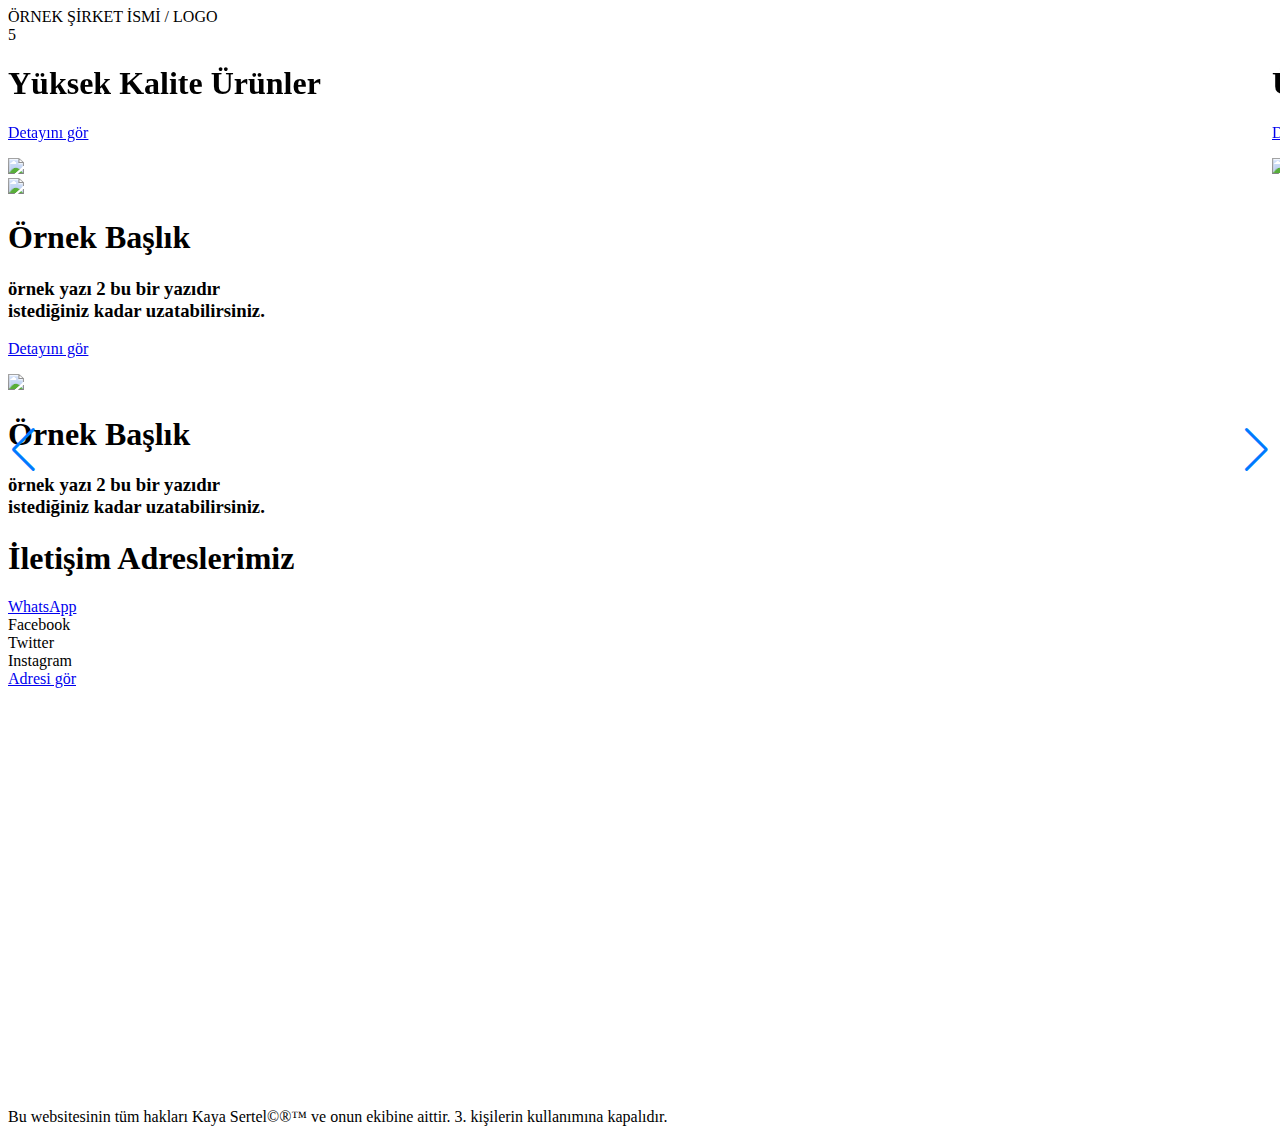
==== detail/detail.html @ 92932a7f "Create detail.html" ====
<!-- Copyright 2023 Kaya Sertel. All Rights Reserved.  -->
<!DOCTYPE html>
<html  lang="tr" dir="ltr" data-cast-api-enabled="true">
<head>
<title>Mobilya</title>
<link rel="icon" href="./files/photos/sofa_logo.png" type="image/gif" sizes="16x16">
<meta name="viewport" content="width=device-width, initial-scale=1, maximum-scale=0, minimum-scale=1">
<noscript>
<style>
.main_noscript_div {
	height:	300px;
	width: 450px;
	position: fixed;
	z-index: 20;
	top: 50%;
	left: 50%;
	margin-left: -227px;
	margin-top: -152px;
	background-color: grey;
	color: white;
	font-family: Atkinson Hyperlegible, sans-serif;
	border-radius: 10px;
	border: solid 4px white;
}
.noscript_text {
	font-size: 25px;
	text-align: center;
	margin: 30px 40px;
}
.noscript_header {
	text-align: center;
	margin: 20px;
}
.noscript_button {
	font-size: 20px;
	position: fixed;
	width: 150px;
	height: 80px;
	text-align: center;
	margin-left: 50%;
	left: -75px;
	font-family: Atkinson Hyperlegible, sans-serif;
	box-shadow: 4px 4px black;
	cursor: pointer;
	border: solid 2px black;
}
.noscript_button:hover {
	box-shadow: 2px 2px black;
	background-color: blue;
	color: white;
}
.cover_page {
	background-color: black;
	opacity: 0.9;
	width: 100%;
	height: 100%;
	position: fixed;
	top: 0px;
	left: 0px;
	z-index: 19;
}
 </style>
<div class="main_noscript_div">
<h1 class="noscript_header">JavaScript Error</h1>
<h3 class="noscript_text">It looks like JavaScript closed or not supported in your browser</h3>
<form target="_blank" action="https://support.google.com/adsense/answer/12654?hl=en"><button class="noscript_button">click for help!</button></form>
</div>
<div class="cover_page"></div>
</noscript>
<link href='https://fonts.googleapis.com/css?family=Atkinson Hyperlegible|Bebas Neue|Montserrat' rel='stylesheet'>
<!--<link rel="stylesheet" href="https://cdnjs.cloudflare.com/ajax/libs/font-awesome/4.7.0/css/font-awesome.min.css">-->
<!-- Add the Swiper library -->
<script src="https://cdn.jsdelivr.net/npm/swiper@9/swiper-bundle.min.js"></script>

<!-- Add the Swiper styles -->
<link rel="stylesheet" href="https://cdn.jsdelivr.net/npm/swiper@9/swiper-bundle.min.css"/>

<script src="https://ajax.googleapis.com/ajax/libs/jquery/3.5.1/jquery.min.js"></script>
<link rel="stylesheet" href="https://site-assets.fontawesome.com/releases/v6.2.1/css/all.css" crossorigin="anonymous">

<script src="files/myScript.js"></script>
<link rel="stylesheet" href="files/myStyle1.css">


</head>

<body>

<!--<div class="fixed_menu_top"></div>-->

<div class="fixed_menu_top noselect"  id="navbar">
	<div class="fixed_menu_top_backgorund">
	</div>
	<div class="fixed_menu_container">
		<div class="category">

			<a href="#ikinci" style="position: relative;" class="microphone_button_top_a">
				<div class="icon_top_div">
					<i class="fa-regular fa-microphone mini_logo_top" style="position: relative; top: 2px;" ></i>
				</div>
			</a>
		</div>

		<div class="top_part_logo">
			<p style="margin-block-start: 0px; margin-block-end: 0px;position: relative;">ÖRNEK ŞİRKET İSMİ / LOGO</p>
		</div>
		<div class="contect">

		<a class="notification_bell"><div class="icon_top_div"><i class="fa-regular fa-bell"></i><div class="notification_number">5</div></div></a>
			<a class="top_button_2">
				<div class="icon_top_div">
					<i class="fa-regular fa-cart-shopping top_button_2"></i>
				</div>
			</a>
			<a class="search_part_a">
				<div class="icon_top_div">
					<i class="fa-regular fa-magnifying-glass mini_logo_top"></i>
				</div>
			</a>
<!--<a class="user_photo_click" href="./login/login.html" style=" padding-bottom: 4px;"><img src="./Files/pp.jpg" class="user_photo"><i class="fa fa-sign-in sign_in"><p style="display: inline; margin: 0px; font-family: Bebas Neue;"> User</p></i>
</a>-->
		</div>
	</div>
</div>

<div class="main_div">

<div class="fixed_menu_space"></div>

<div class="swiper-container-wrapper">
	<div class="swiper-container swiper_cont">
		<div class="swiper-wrapper">
			<div class="swiper-slide">
				<div class="go_furniture_detail_outer"></div>
				<div class="go_furniture_detail noselect">
					<div class="go_furniture_detail_cont_1">
						<div class="img_slogan_cont">
							<h1 class="img_slogan_txt">Yüksek Kalite Ürünler</h1>
						</div>
						<a href="detail/detail.html" class="go_furniture_detail_a">
							<div class="go_furniture_detail_cont_2">
								<p class="go_furniture_detail_txt">Detayını gör</p>
							</div>
						</a>
					</div>
				</div>
				<img src="files/photos/furniture_photo_example_1.jpg" class="swiper_slide_img" />
				
			</div>
			<div class="swiper-slide">
				<div class="go_furniture_detail_outer"></div>
				<div class="go_furniture_detail noselect">
					<div class="go_furniture_detail_cont_1">
						<div class="img_slogan_cont">
							<h1 class="img_slogan_txt">Ürün Yazısı 2</h1>
						</div>
						<a href="https://www.google.com/" class="go_furniture_detail_a">
							<div class="go_furniture_detail_cont_2">
								<p class="go_furniture_detail_txt">Detayını gör</p>
							</div>
						</a>
					</div>
				</div>
				<img src="files/photos/furniture_photo_example_2.jpg" class="swiper_slide_img" />
			</div>
			<div class="swiper-slide">
				<div class="go_furniture_detail_outer"></div>
				<div class="go_furniture_detail noselect">
					<div class="go_furniture_detail_cont_1">
						<div class="img_slogan_cont">
							<h1 class="img_slogan_txt">Ürün Yazısı 3</h1>
						</div>
						<a href="https://www.google.com/" class="go_furniture_detail_a">
							<div class="go_furniture_detail_cont_2">
								<p class="go_furniture_detail_txt">Detayını gör</p>
							</div>
						</a>
					</div>
				</div>
				<img src="files/photos/furniture_photo_example_3.png" class="swiper_slide_img" />
			</div>
			<div class="swiper-slide">
				<div class="go_furniture_detail_outer"></div>
				<div class="go_furniture_detail noselect">
					<div class="go_furniture_detail_cont_1">
						<div class="img_slogan_cont">
							<h1 class="img_slogan_txt">ÜRÜN YAZISI 4</h1>
						</div>
						<a href="https://www.google.com/" class="go_furniture_detail_a">
							<div class="go_furniture_detail_cont_2">
								<p class="go_furniture_detail_txt">Detayını gör</p>
							</div>
						</a>
					</div>
				</div>
				<img src="files/photos/furniture_photo_example_4.jpg" class="swiper_slide_img" />
			</div>
		</div>
	</div>

	<!-- Add the navigation buttons -->
	<div class="swiper-button-prev left_right_buttons_swipper"></div>
	<div class="swiper-button-next left_right_buttons_swipper"></div>
	<div class="transition_sign">
		<div class="transition_sign_cont">

			<div class="trans_click trans_active" id="transClick_0"></div>
			<div class="trans_click" id="transClick_1"></div>
			<div class="trans_click" id="transClick_2"></div>
			<div class="trans_click" id="transClick_3"></div>


		</div>
	</div>
  
</div>

<div class="main_container_2">
	<div class="main_container_2_bg_photo_part">
		<img src="files/photos/furniture_photo_example_4.jpg" class="main_container_2_bg_photo" />
	</div>
	<div class="main_container_2_text_part">
		<h1>Örnek Başlık</h1>
		<h3>örnek yazı 2 bu bir yazıdır<br /> istediğiniz kadar uzatabilirsiniz.</h3>
		<a href="https://www.google.com/" class="go_furniture_detail_a">
			<div class="go_furniture_detail_cont_2">
				<p class="go_furniture_detail_txt">Detayını gör</p>
			</div>
		</a>
	</div>
</div>


<div class="main_container_2">
	<div class="main_container_2_bg_photo_part">
		<img src="files/photos/furniture_photo_example_4.jpg" class="main_container_2_bg_photo" />
	</div>
	<div class="main_container_2_text_part">
		<h1>Örnek Başlık</h1>
		<h3>örnek yazı 2 bu bir yazıdır<br /> istediğiniz kadar uzatabilirsiniz.</h3>
		<!--<a href="https://www.google.com/" class="go_furniture_detail_a">
			<div class="go_furniture_detail_cont_2">
				<p class="go_furniture_detail_txt">Detayını gör</p>
			</div>
		</a>-->
	</div>
</div>




<div class="contect_part">
	<div class="contect_part_cont">
		<div class="contect_part_cont_2">

			<div class="social_media">
				<div class="social_and_text_part">
					<h1 class="contect_social_header">İletişim Adreslerimiz</h1>
						<div class="wrapper social_media_part" style="margin: 0px;">
							<div class="social_grup_cont">
								<a href="https://wa.me/xxxxxxxxxxxxx" target="_blank"><div class="icon whatsapp">
									<div class="tooltip">WhatsApp</div>
										<span><i class="fa-brands fa-whatsapp"></i></span>
									</div>
								</a>
								<div class="icon facebook">
									<div class="tooltip">Facebook</div>
									<span><i class="fa-brands fa-facebook"></i></span>
								</div>
							</div>
							<div class="social_grup_cont">
  <div class="icon twitter">
    <div class="tooltip">Twitter</div>
    <span><i class="fa-brands fa-twitter"></i></span>
  </div>
  <div class="icon instagram">
    <div class="tooltip">Instagram</div>
    <span><i class="fa-brands fa-instagram"></i></span>
  </div>
 <!-- <div class="icon telegram">
    <div class="tooltip">Telegram</div>
    <span><i class="fa-brands fa-telegram"></i></span>
  </div>
  <div class="icon youtube">
    <div class="tooltip">YouTube</div>
    <span><i class="fa-brands fa-youtube"></i></span>
  </div>
  <div class="icon map UK">
    <div class="tooltip">UK</div>
    <span><i class="fa fa-map"></i></span>
  </div>-->
  </div>
  <a href="https://goo.gl/maps/4X9SkuMErJdEcfG67" target="_blank"><div class="icon map TURKEY">
    <div class="tooltip">Adresi gör</div>
    <span><i class="fa fa-map"></i></span>
  </div></a>


</div>
<div class="maps">
	<div class="maps_cont">
		<div class="mapouter"><div class="gmap_canvas"><iframe id="map1" width="600" height="400" title="Google Maps" class="gmap_iframe" frameborder="0" scrolling="no" marginheight="0" marginwidth="0" src="https://www.google.com/maps/embed?pb=!1m18!1m12!1m3!1d20265.11950600773!2d28.814277741375136!3d40.97227340451063!2m3!1f0!2f0!3f0!3m2!1i1024!2i768!4f13.1!3m3!1m2!1s0x14caa30b3442ca47%3A0xda51320c46e3abe!2zQXRhdMO8cmsgSGF2YWxpbWFuxLE!5e0!3m2!1str!2str!4v1676562000600!5m2!1str!2str"></iframe></div><style></style></div>
		<!--<div class="mapouter"><div class="gmap_canvas"><iframe id="map2" width="600" height="400" title="Google Maps" class="gmap_iframe" frameborder="0" scrolling="no" marginheight="0" marginwidth="0" src="https://maps.google.com/maps?width=600&amp;height=400&amp;hl=en&amp;q=pinaldi&amp;t=k&amp;z=16&amp;ie=UTF8&amp;iwloc=B&amp;output=embed"></iframe></div><style></style></div>-->
	</div>
</div>
<!--<iframe title="" class="YouTube_video noselect" width="480" height="270" src="https://www.youtube.com/embed/oo3SvcydIJ0?start=1000controls=1"frameborder="0" 
allowfullscreen>
</iframe>
advertisement 
consaltincy
website
-->
</div>
</div>
</div>
</div>
<div class="copywrite_part">
<p class="copywrite_text">Bu websitesinin tüm hakları Kaya Sertel©®™ ve onun ekibine aittir. 3. kişilerin kullanımına kapalıdır.</p>
</div>
</div>


</body>

</html>
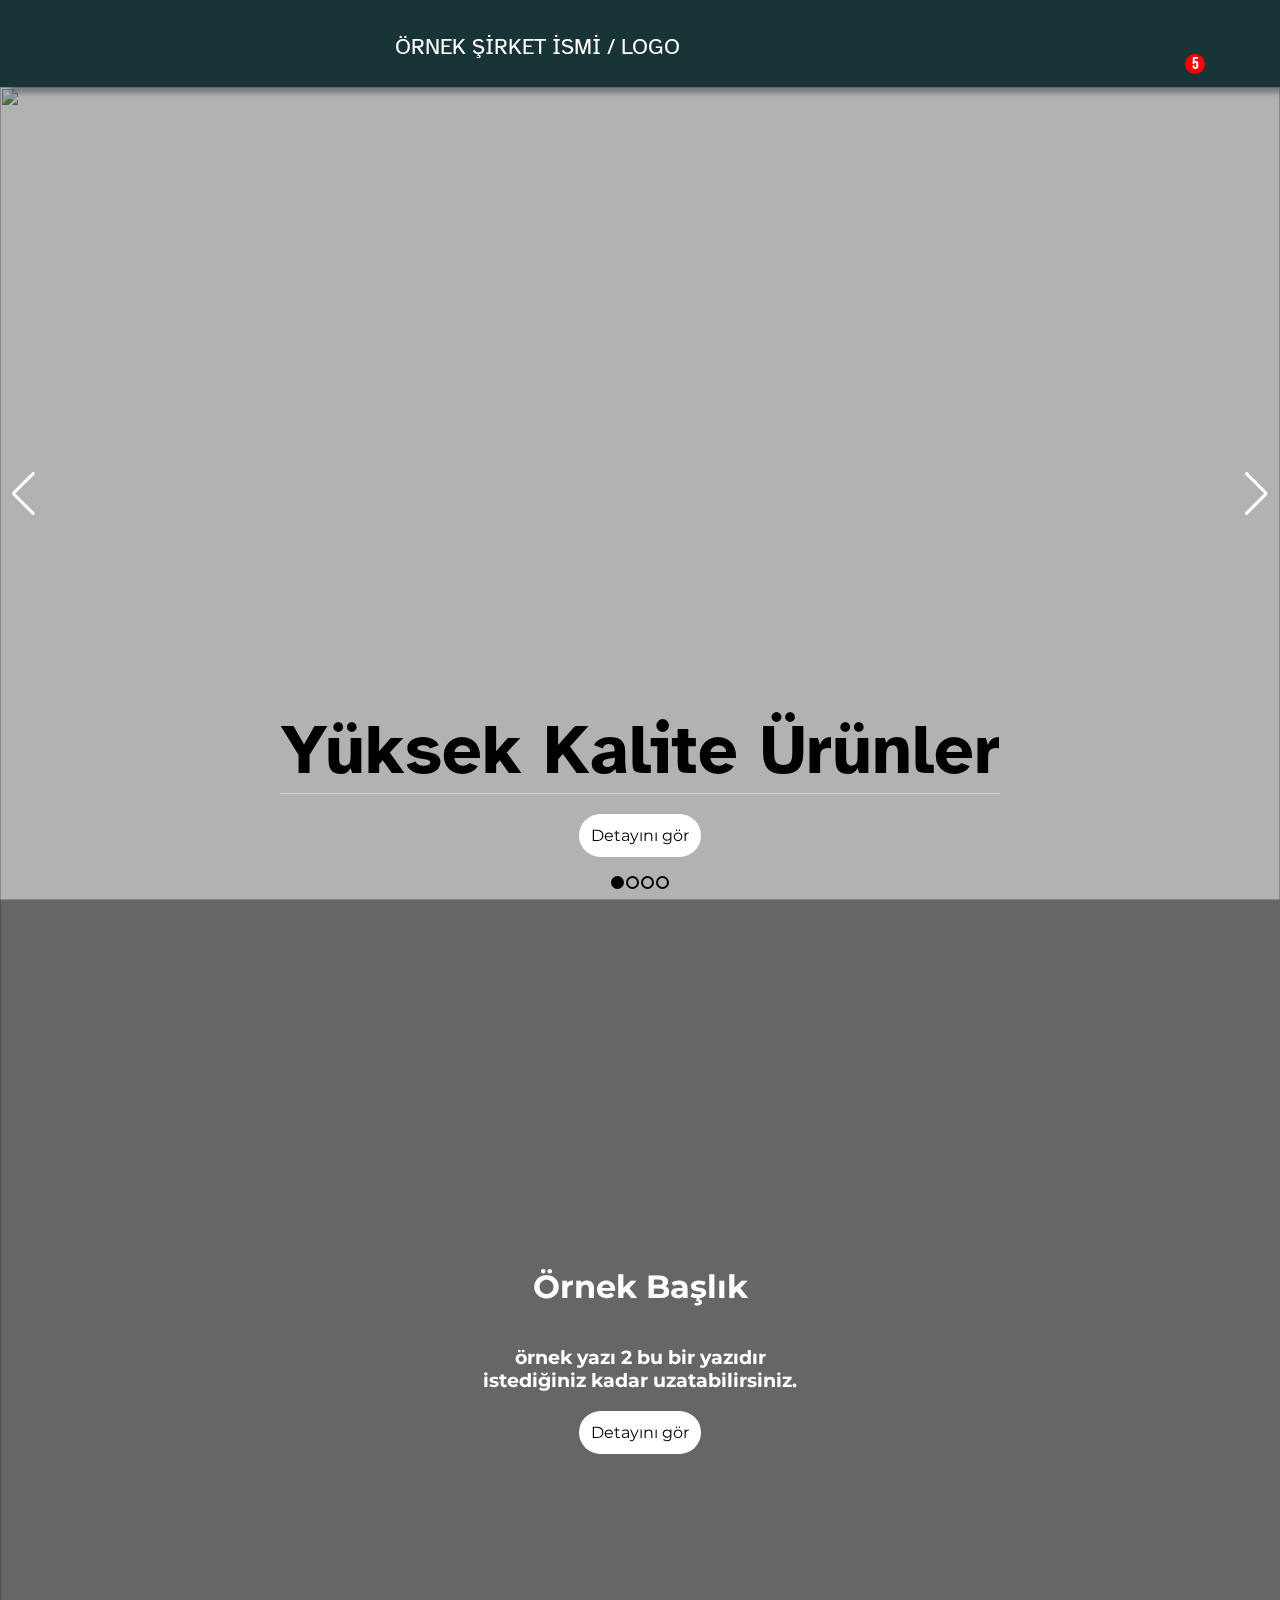
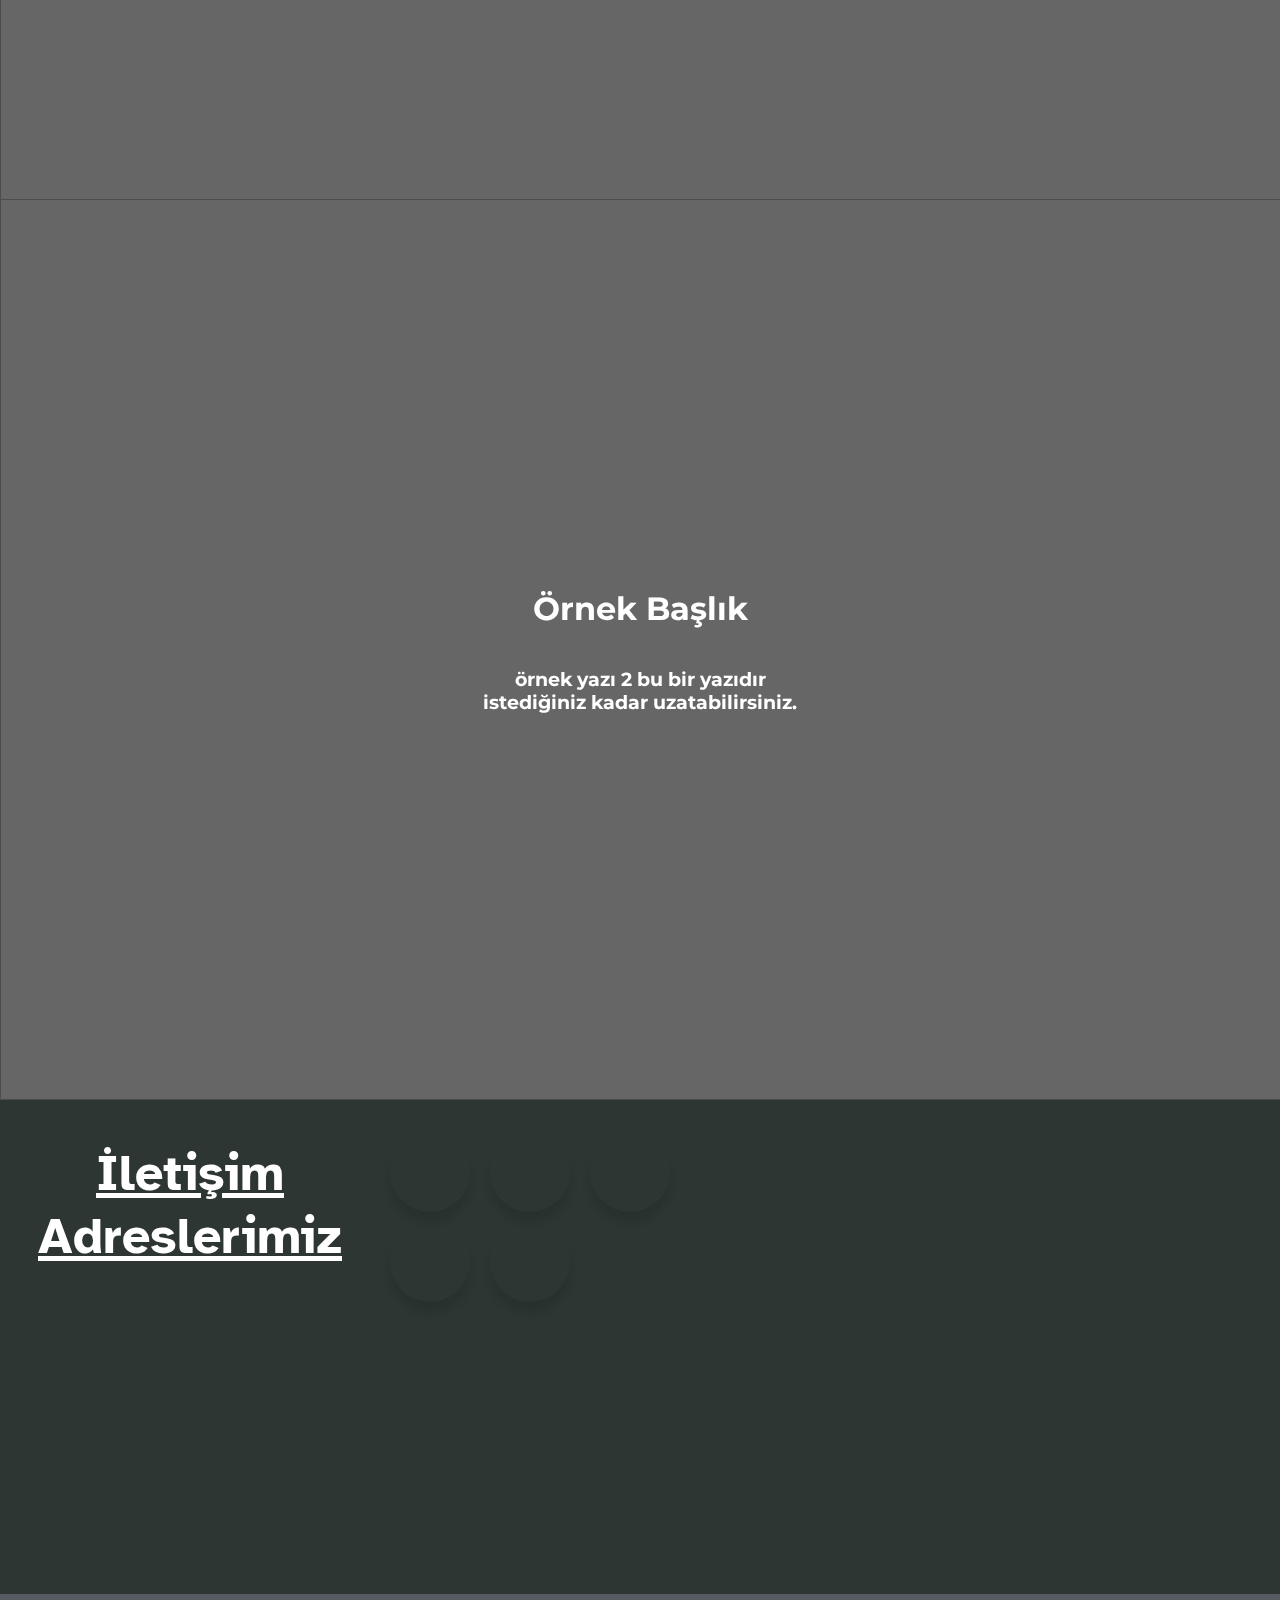
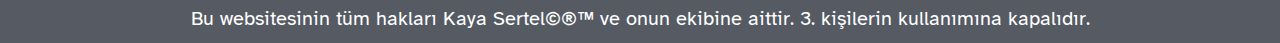
==== commit 32cabbe2: "Update detail.html" ====
--- a/detail/detail.html
+++ b/detail/detail.html
@@ -3,7 +3,7 @@
 <html  lang="tr" dir="ltr" data-cast-api-enabled="true">
 <head>
 <title>Mobilya</title>
-<link rel="icon" href="./files/photos/sofa_logo.png" type="image/gif" sizes="16x16">
+<link rel="icon" href="../files/photos/sofa_logo.png" type="image/gif" sizes="16x16">
 <meta name="viewport" content="width=device-width, initial-scale=1, maximum-scale=0, minimum-scale=1">
 <noscript>
 <style>
@@ -78,8 +78,8 @@
 <script src="https://ajax.googleapis.com/ajax/libs/jquery/3.5.1/jquery.min.js"></script>
 <link rel="stylesheet" href="https://site-assets.fontawesome.com/releases/v6.2.1/css/all.css" crossorigin="anonymous">
 
-<script src="files/myScript.js"></script>
-<link rel="stylesheet" href="files/myStyle1.css">
+<script src="detail_files/detail.js"></script>
+<link rel="stylesheet" href="detail_files/detail.css">
 
 
 </head>
--- a/detail/detail_files/detail.css
+++ b/detail/detail_files/detail.css
@@ -0,0 +1,1069 @@
+/* Copyright 2023 Kaya Sertel. All Rights Reserved. */
+
+body {
+    margin: 0px !important;
+}
+
+/* width */
+::-webkit-scrollbar {
+	display: block;
+	position: relative;
+	right: 2px;
+	border-radius: 8px;
+	border: solid  black 2px;
+	width: 14.5px;
+}
+
+/* Track */
+::-webkit-scrollbar-track {
+	border-radius: 2px;
+	background: #f1f1f1; 
+}
+ 
+/* Handle */
+::-webkit-scrollbar-thumb {
+	border: solid #f1f1f1 3.5px;
+	border-radius: 8px;
+	background: #888; 
+}
+
+/* Handle on hover */
+::-webkit-scrollbar-thumb:hover {
+	background: #555; 
+}
+
+.noselect {
+  -webkit-touch-callout: none;
+    -webkit-user-select: none;
+     -khtml-user-select: none;
+       -moz-user-select: none;
+        -ms-user-select: none;
+            user-select: none;
+}
+
+p {
+	text-align: center;
+	font-family: Atkinson Hyperlegible, sans-serif;
+}
+
+.main_div {
+	width: 100%;
+	overflow-x: hidden;
+	height: auto;
+	position: relative;
+	z-index: 0;
+}
+
+.fixed_menu_space {
+	width: 100%;
+	height: 60px;
+}
+
+.fixed_menu_top {
+	top: 0px;
+	width: 100%;
+	height: 60px;
+	display: block;
+	position: fixed;
+	
+	left: 0px;
+	z-index: 10;
+	
+	white-space: nowrap;
+	box-shadow: 10px 6px 5px 0 rgba(80, 88, 97, 0.6);
+	background-color: rgba(0, 30, 33, 0.9);
+	/*
+	background-color: rgba(250, 220, 230, 1);
+	box-shadow: 10px 6px 5px 0 rgba(80, 88, 97, 0.6);
+	*/
+}
+
+.fixed_menu_top_backgorund {
+	position: absolute;
+	height: 100%;
+	width: 100%;
+	
+	background-image: url("./photos/wood_background_photo.jpg");
+	background-position: center;
+	background-repeat: no-repeat;
+	background-size: cover;
+	opacity: 0.4;
+
+}
+
+.fixed_menu_container {
+	margin-top: 0px;
+	display: flex;
+	justify-content: space-between;
+	align-items: baseline;
+}
+
+.search_logo {
+	font-size: 20px;
+	padding: 15px;
+	padding-right: 15px;
+	padding-top: 14px;
+	
+}
+
+
+
+.navicon_button {
+	cursor: pointer;
+}
+
+.top_button {
+	position: fixed;
+	bottom: 10px;
+	right: 10px;
+	cursor: pointer;
+	display: block;
+	z-index: 10;
+}
+
+.contect a {
+	display: block;
+}
+
+.contect {
+	white-space: nowrap;
+	display: inline-flex;
+	flex-direction: row-reverse;
+}
+
+.navicon_button {
+	display: inline-block;
+	cursor: pointer;
+}
+
+
+
+.close_button_all_screen {
+	position: fixed;
+	background-color: rgba(48, 48, 48);
+	height: 100%;
+	width: 100%;
+	z-index: 7;
+	opacity: 0.4;
+	display: none;
+}
+
+.navicon_button_container {
+	padding-top: 48px;
+	    padding-left: 3px;
+		
+}
+
+.bar1, .bar2, .bar3 {
+  width: 39px;
+  height: 6px;
+  background-color: white;
+  margin: 8px 0;
+  transition: 0.4s;
+  border-radius: 2px;
+}
+/*background-image: url("https://static.moooi.com/static/images/nav-button.png");*/
+.navi_change .bar1 {
+  -webkit-transform: rotate(-45deg) translate(-12px, 10px);
+  transform: rotate(-45deg) translate(-12px, 10px);
+}
+
+.navi_change .bar2 {opacity: 0;}
+
+.navi_change .bar3 {
+  -webkit-transform: rotate(45deg) translate(-9px, -6px);
+  transform: rotate(45deg) translate(-9px, -6px);
+}
+
+.navi_change_2 .bar1 {
+  -webkit-transform: rotate(-45deg) translate(-9px, 8px);
+  transform: rotate(-45deg) translate(-9px, 8px);
+}
+
+.navi_change_2 .bar2 {opacity: 0;}
+
+.navi_change_2 .bar3 {
+  -webkit-transform: rotate(45deg) translate(-7px, -5px);
+  transform: rotate(45deg) translate(-7px, -5px);
+}
+
+.top_part_logo {
+	color: white !important;
+}
+
+
+.fixed_menu_top a {
+	border-radius: 8px;
+	display: block;
+	color: white;
+	text-align: center;
+	margin: 12px 20px;
+	text-decoration: none;
+	font-size: 25px;
+	font-family: Bebas Neue, sans-serif;
+	cursor: pointer;
+}
+
+.search_part_a {
+	padding-top: 0px !important;
+	padding-bottom: 0px !important;
+	display: block;
+}
+
+
+
+@media only screen and (max-width: 350px) {
+	.fixed_menu_top a {
+		font-size: 13px;
+		margin: 6px 1px;
+	}
+	.fixed_menu_top {
+		height: 50px;
+	}
+	
+	.fixed_menu_space {
+		height: 50px;
+	}
+	
+	.icon_top_div {
+		width: 17px;
+		padding: 5px;
+	}
+	.fixed_menu_container {
+		margin-left: 2px;
+		margin-right: 2px;
+	}
+	
+	.top_part_logo {
+		height: 30px;
+		font-size: 15px;
+	}
+	
+	.notification_number {
+		left: 16px;
+		top: 11px;
+		font-size: 11px;
+		height: 12px;
+    width: 12px;
+	}
+	
+	.small_slogan_text {
+		font-size: 20px;
+	}
+	
+	.big_slogan_text {
+		font-size: 60px;
+	}
+			.small_slogan_text {
+		font-size: 40px;
+		margin-top: 5px;
+		margin-bottom: 5px;
+		-webkit-text-stroke: 1.5px black;
+		text-shadow: 13px 13px 13px black,
+        1px 1px 1px black,
+	}
+	
+	.big_slogan_text {
+		font-size: 70px;
+		-webkit-text-stroke: 2px black;
+		text-shadow: 1px 1px 1px black,
+        1px 2px 1px black,
+        1px 3px 1px black,
+        1px 4px 1px black,
+        1px 5px 1px black,
+        1px 6px 1px black,
+    1px 5px 6px rgba(16,16,16,0.4),
+    1px 10px 10px rgba(16,16,16,0.2),
+    1px 15px 35px rgba(16,16,16,0.2),
+    1px 20px 60px rgba(16,16,16,0.4);
+	}
+}
+
+@media only screen and (max-width: 600px) and (min-width: 351px){
+	.fixed_menu_top a {
+		font-size: 15px;
+		margin: 6px 8px;
+	}
+	.fixed_menu_top {
+		height: 45px;
+	}
+	
+	.fixed_menu_space {
+		height: 45px;
+	}
+	
+	.icon_top_div {
+		width: 19px;
+		padding: 5px;
+	}
+	.fixed_menu_container {
+		margin-left: 5px;
+		margin-right: 5px;
+	}
+	
+	.top_part_logo {
+		height: 30px;
+		font-size: 15px;
+	}
+	
+	.notification_number {
+		left: 19px;
+		top: 13px;
+		font-size: 14px;
+		height: 16px;
+		width: 16px;
+	}
+	
+	.small_slogan_text {
+		font-size: 30px;
+	}
+	
+	.big_slogan_text {
+		font-size: 100px;
+	}
+	
+		.small_slogan_text {
+		font-size: 40px;
+		margin-top: 5px;
+		margin-bottom: 5px;
+		-webkit-text-stroke: 1.5px black;
+		text-shadow: 13px 13px 13px black,
+        1px 1px 1px black,
+	}
+	
+	.big_slogan_text {
+		font-size: 90px;
+		-webkit-text-stroke: 3px black;
+		text-shadow: 1px 1px 1px black,
+        1px 2px 1px black,
+        1px 3px 1px black,
+        1px 4px 1px black,
+        1px 5px 1px black,
+        1px 6px 1px black,
+        1px 7px 1px black,
+        1px 8px 1px black,
+    1px 10px 6px rgba(16,16,16,0.4),
+    1px 15px 10px rgba(16,16,16,0.2),
+    1px 20px 35px rgba(16,16,16,0.2),
+    1px 25px 60px rgba(16,16,16,0.4);
+	}
+}
+
+@media only screen and (min-width: 601px) and (max-width: 1000px) {/*1000px TEN SONRA ÇALIŞIR VE 601PX DE DURUR*/
+	.fixed_menu_top a {
+		font-size: 17px;
+		margin: 6px 8px;
+	}
+	
+	.fixed_menu_top {
+		height: 55px;
+	}
+	
+	.fixed_menu_space {
+		height: 55px;
+	}
+	
+	.icon_top_div {
+		width: 22px;
+		padding: 10px;
+	}
+	
+	.fixed_menu_container {
+		margin-left: 15px;
+		margin-right: 15px;
+	}
+	
+	.top_part_logo {
+		height: 40px;
+		font-size: 20px;
+	}
+	
+	.notification_number {
+		left: 27px;
+		top: 20px;
+		font-size: 14px;
+		height: 16px;
+		width: 16px;
+	}
+	
+	.mini_logo_top {
+		
+	}
+	
+		
+	.small_slogan_text {
+		font-size: 40px;
+		margin-top: 5px;
+		margin-bottom: 5px;
+		-webkit-text-stroke: 1.5px black;
+		text-shadow: 13px 13px 13px black,
+        1px 1px 1px black,
+	}
+	
+	.big_slogan_text {
+		font-size: 120px;
+		-webkit-text-stroke: 3px black;
+		text-shadow: 1px 1px 1px black,
+        1px 2px 1px black,
+        1px 3px 1px black,
+        1px 4px 1px black,
+        1px 5px 1px black,
+        1px 6px 1px black,
+        1px 7px 1px black,
+        1px 8px 1px black,
+        1px 9px 1px black,
+    1px 15px 6px rgba(16,16,16,0.4),
+    1px 20px 10px rgba(16,16,16,0.2),
+    1px 23px 35px rgba(16,16,16,0.2),
+    1px 28px 60px rgba(16,16,16,0.4);
+	}
+}
+/*$(".fixed_menu_container").css("margin-right", 25);*/
+
+@media only screen and (max-width: 1000px) { /*1000px TEN SONRA ÇALIŞIR VE 0PX E KADAR DEVAM EDER*/
+	.search_part_a {
+		display: none !important;
+	}
+	
+	
+}
+
+@media only screen and (min-width: 1001px) { 
+	.fixed_menu_container {
+		margin-left: 50px;
+		margin-right: 50px;
+	}
+
+
+	.notification_number {
+		left: 38px;
+		top: 30px;
+		font-size: 17px;
+		height: 20px;
+		width: 20px;
+	}
+	
+	.notification_bell {
+		padding-bottom: 0px !important;
+	}
+	
+	.fixed_menu_top {
+		height: 87px;
+	}
+	
+	.fixed_menu_space {
+		height: 87px;
+	}
+	
+	.top_part_logo {
+		height: 50px;
+		font-size: 22px;
+		display: flex;
+		justify-content: center;
+		align-items: center;
+	}
+	
+	.icon_top_div {
+		top: 0px;
+		width: 33px;
+		padding: 15px;
+		margin: 0px;
+	}
+	
+	.mini_logo_top {
+		position: relative;
+		top: 2px;
+	}
+	
+	.small_slogan_text {
+		font-size: 40px;
+		margin-top: 5px;
+		margin-bottom: 5px;
+		-webkit-text-stroke: 1.5px black;
+		text-shadow: 13px 13px 13px black,
+        1px 1px 1px black,
+	}
+	
+	.big_slogan_text {
+		font-size: 150px;
+		-webkit-text-stroke: 3px black;
+		text-shadow: 1px 1px 1px black,
+        1px 2px 1px black,
+        1px 3px 1px black,
+        1px 4px 1px black,
+        1px 5px 1px black,
+        1px 6px 1px black,
+        1px 7px 1px black,
+        1px 8px 1px black,
+        1px 9px 1px black,
+        1px 10px 1px black,
+    1px 18px 6px rgba(16,16,16,0.4),
+    1px 22px 10px rgba(16,16,16,0.2),
+    1px 25px 35px rgba(16,16,16,0.2),
+    1px 30px 60px rgba(16,16,16,0.4);
+	}
+}
+
+
+
+.notification_number {
+	position: absolute;
+	border-radius: 50%;
+	background-color: red;
+	color: white;
+}
+
+.icon_top_div {
+	position: relative;
+}
+
+
+
+
+.submit_button {
+	padding: 15px;
+	margin-top: 0px;
+	margin-right: 20px;
+	border-radius: 100px;
+}
+
+.microphone_button_top_a {
+	border-radius: 50px;
+}
+
+.microphone_button_top {
+	padding: 20px;
+}
+
+.fixed_menu_top a:hover {
+	animation: button_background_hover_ani 0.13s ease-in-out;
+	background: rgba(255, 255, 255, 0.2);
+}
+.transition_sign_cont {
+	width: fit-content;
+}
+
+
+.category {
+	float: left;
+    display: block;
+	position: relative;
+}
+
+@keyframes button_background_hover_ani {
+  from {background: none;}
+  to {background: rgba(255, 255, 255, 0.3) !important;}
+}
+
+.img_slogan {
+	position: absolute;
+    bottom: 70px;
+	z-index: 11;
+	width: 100%;
+	text-align: center;
+}
+
+.img_slogan_cont {
+	display: flex;
+	justify-content: center;
+	margin: 20px;
+}
+
+.img_slogan_txt {
+	margin: 0px;
+	font-size: 70px;
+	font-family: Atkinson Hyperlegible, sans-serif;
+}
+
+.go_furniture_detail_outer {
+	position: absolute;
+	width: 100%;
+	height: 100%;
+	background-color: rgba(0, 0, 0, 0.3);
+}
+
+.go_furniture_detail {
+	bottom: 43px;
+	display: block;
+	position: absolute;
+	width: 100%;
+	z-index: 12;
+}
+
+.go_furniture_detail_cont_1 {
+	display: flex;
+	align-content: center;
+    justify-content: center;
+    align-items: center;
+	flex-direction: column;
+	width: 100%;
+}
+
+
+
+.go_furniture_detail_a {
+	color: black;
+    cursor: pointer;
+    text-decoration: none;
+	background-color: white;
+	border-radius: 100px;
+
+}
+
+.go_furniture_detail_a:hover {
+	text-decoration: underline;
+	background-color: #efefef;
+	animation: go_furniture_detail_a_backgorund_ani 0.3s;
+   -webkit-text-decoration-color: rgba(0, 0, 0, 0.4); /* Safari */   
+   text-decoration-color: rgba(0, 0, 0, 0.4);
+}
+
+
+@keyframes go_furniture_detail_a_backgorund_ani {
+	from {
+		background-color: white;
+		-webkit-text-decoration-color: rgba(255, 0, 0, 0); /* Safari */   
+		text-decoration-color: rgba(0, 0, 0, 0);
+	
+	}
+	to	{
+		background-color: #efefef;
+		-webkit-text-decoration-color: rgba(0, 0, 0, 0.4); /* Safari */   
+		text-decoration-color: rgba(0, 0, 0, 0.4);
+	
+	}
+}
+
+.transition_sign {
+	display: flex;
+	justify-content: center;
+	position: absolute;
+	width: 100%;
+	z-index: 13;
+	bottom: 10px;
+}
+
+.transition_sign_cont {
+	display: flex;
+}
+
+.trans_click {
+	border-radius: 20px;
+	height: 9px;
+	width: 9px;
+	border: 2px solid black;
+	cursor: pointer;
+	margin: 1px;
+	background: none;
+}
+
+.trans_click:hover {
+	/*border: 2px solid grey;*/
+	/*background: black;*/
+	animation: trans_click_ani 0.3s;
+}
+
+@keyframes trans_click_ani {
+	from {
+		/*border: 2px solid black;*/
+		/*background: none;*/
+	}
+	to	{
+		/*border: 2px solid black;*/
+		/*background: grey;*/
+	}
+}
+
+.trans_active {
+	border: 2px solid black !important;
+	background: black !important;
+	cursor: default;
+}
+
+.go_furniture_detail_cont_2 {
+	padding: 12px;
+}
+
+.go_furniture_detail_txt {
+	margin: 0px;
+	font-family: Montserrat, sans-serif;
+}
+
+.main_container_2 {
+	position: relative;
+	height: 100vh;
+	width: 100%;
+}
+
+.main_container_2_bg_photo_part {
+	overflow: hidden;
+	z-index: 4;
+	position: absolute;
+	width: 100%;
+	height: 100%;
+}
+
+.main_container_2_bg_photo {
+	top: 0px;
+	width: 120%;
+    height: 120%;
+    object-fit: cover;
+	position: relative;
+}
+
+.main_container_2_text_part {
+	font-family: Montserrat, sans-serif;
+	text-align: center;
+	position: relative;
+	color: white;
+	display: flex;
+	justify-content: center;
+    align-items: center;
+	flex-direction: column;
+	z-index: 5;
+	background-color: rgba(0, 0, 0, 0.6);
+	width: 100%;
+	height: 100%;
+}
+
+
+
+.wrapper {
+	
+	display: inline-flex;
+	margin-top: 0px;
+	margin-right: 70px;
+}
+
+.wrapper .icon {
+	font-family: Atkinson Hyperlegible, sans-serif;
+	position: relative;
+	/*background-color: #ffffff;*/
+	color: white;
+	border-radius: 50px;
+	padding: 15px;
+	margin: 10px;
+	width: 50px;
+	height: 50px;
+	font-size: 50px;
+	display: flex;
+	justify-content: center;
+	align-items: center;
+	flex-direction: column;
+	box-shadow: 0 10px 10px rgba(0, 0, 0, 0.1);
+	cursor: pointer;
+	transition: all 0.2s cubic-bezier(0.68, -0.55, 0.265, 1.55);
+}
+
+.wrapper .tooltip {
+  position: absolute;
+  top: 0;
+  font-size: 14px;
+  background-color: #ffffff;
+  color: #ffffff;
+  padding: 5px 8px;
+  border-radius: 5px;
+  box-shadow: 0 10px 10px rgba(0, 0, 0, 0.1);
+  opacity: 0;
+  pointer-events: none;
+  transition: all 0.3s cubic-bezier(0.68, -0.55, 0.265, 1.55);
+}
+
+
+
+.wrapper .tooltip::before {
+  position: absolute;
+  content: "";
+  height: 8px;
+  width: 8px;
+  background-color: #ffffff;
+  bottom: -3px;
+  left: 50%;
+  transform: translate(-50%) rotate(45deg);
+  transition: all 0.3s cubic-bezier(0.68, -0.55, 0.265, 1.55);
+}
+
+.wrapper .icon:hover .tooltip {
+  top: -45px;
+  opacity: 1;
+  visibility: visible;
+  pointer-events: auto;
+}
+
+.wrapper .icon:hover span,
+.wrapper .icon:hover .tooltip {
+  text-shadow: 0px -1px 0px rgba(0, 0, 0, 0.1);
+}
+
+.wrapper .facebook:hover,
+.wrapper .facebook:hover .tooltip,
+.wrapper .facebook:hover .tooltip::before {
+  background-color: #3b5999;
+  color: #ffffff;
+}
+
+.wrapper .twitter:hover,
+.wrapper .twitter:hover .tooltip,
+.wrapper .twitter:hover .tooltip::before {
+  background-color: #46c1f6;
+  color: #ffffff;
+}
+
+.wrapper .instagram:hover,
+.wrapper .instagram:hover .tooltip,
+.wrapper .instagram:hover .tooltip::before {
+  /*background-color: #e1306c;*/
+    background: #f09433; 
+background: -moz-linear-gradient(45deg, #f09433 0%, #e6683c 25%, #dc2743 50%, #cc2366 75%, #bc1888 100%); 
+background: -webkit-linear-gradient(45deg, #f09433 0%,#e6683c 25%,#dc2743 50%,#cc2366 75%,#bc1888 100%); 
+background: linear-gradient(45deg, #f09433 0%,#e6683c 25%,#dc2743 50%,#cc2366 75%,#bc1888 100%); 
+filter: progid:DXImageTransform.Microsoft.gradient( startColorstr='#f09433', endColorstr='#bc1888',GradientType=1 );
+background-position: 20%;
+  color: #ffffff;
+}
+
+.wrapper .telegram:hover,
+.wrapper .telegram:hover .tooltip,
+.wrapper .telegram:hover .tooltip::before {
+  /*background: linear-gradient(139deg, rgba(43,133,193,1) 0%, rgba(49,169,219,1) 100%);*/
+  background-color: #35ade1;
+  color: #ffffff;
+}
+
+.wrapper .youtube:hover,
+.wrapper .youtube:hover .tooltip,
+.wrapper .youtube:hover .tooltip::before {
+  background-color: red;
+  color: #ffffff;
+}
+
+.wrapper .whatsapp:hover,
+.wrapper .whatsapp:hover .tooltip,
+.wrapper .whatsapp:hover .tooltip::before {
+  background-color: #008000;
+  color: #ffffff;
+}
+
+.wrapper .map:hover,
+.wrapper .map:hover .tooltip,
+.wrapper .map:hover .tooltip::before {
+  background-color: #498ee3;
+  color: #ffffff;
+}
+
+.wrapper .menu_button_clickk:hover,
+.wrapper .menu_button_clickk:hover .tooltip,
+.wrapper .menu_button_clickk:hover .tooltip::before {
+  background-color: black;
+  color: #ffffff;
+}
+
+.swiper-container-wrapper {
+	z-index: 6;
+	position: relative;
+	width: 100%;
+}
+.swiper-container {
+	height: 100%;
+}
+
+:root {
+    --swiper-theme-color: white !important;
+}
+.swiper-container:hover .swiper-button-prev,
+.swiper-container:hover .swiper-button-next {
+	opacity: 1;
+	visibility: visible;
+}
+.swiper-container .swiper-button-disabled {
+	opacity: 1;
+	visibility: visible;
+}
+.swiper-container .swiper-button-prev {
+	left: 10px;
+}
+.swiper-container .swiper-button-next {
+	right: 10px;
+}
+.swiper-button-prev:hover,
+.swiper-button-next:hover {
+	transform: translateY(-5px);
+	animation: hover_on_buttons_ani 0.3s;
+}
+@keyframes hover_on_buttons_ani {
+	from {transform: translateY(0px);}
+	to	{transform: translateY(-5px);}
+}
+
+.contect_part {
+	width: 100%;
+	background-color: #2d3633;
+	color: white;
+	position: relative;
+	z-index: 6;
+}
+
+.contect_part_cont {
+	position: relative;
+}
+
+.contect_part_cont_2 {
+	display: relative;
+}
+
+.swiper_slide_img {
+	width: 100%;
+	height: 100%;
+	object-fit: cover;
+}
+
+.social_media_part {
+	z-index: 5;
+	position: relative;
+}
+
+.mapouter {
+	z-index: 4;
+	/*position: absolute;
+	margin-top: -72px;
+	margin-left: 10px;*/
+}
+
+.maps {
+	display: block;
+}
+
+.maps_cont {
+	display: flex;
+	justify-content: space-around;
+}
+
+.social_and_text_part {
+	padding: 22px 0px;
+	display: flex; 
+    justify-content: space-around;
+}
+
+.contect_social_header { 
+	font-family: Atkinson Hyperlegible, sans-serif;
+	text-decoration: underline;
+	position: relative;
+	text-align: center;
+}
+
+@mixin stroke($color: #000, $size: 1px) {
+  text-shadow:
+    -#{$size} -#{$size} 0 $color,
+     0        -#{$size} 0 $color,
+     #{$size} -#{$size} 0 $color,
+     #{$size}  0        0 $color,
+     #{$size}  #{$size} 0 $color,
+     0         #{$size} 0 $color,
+    -#{$size}  #{$size} 0 $color,
+    -#{$size}  0        0 $color;
+}
+
+.fix_stroke {
+   paint-order: stroke fill;
+}
+
+.img_slogan_txt {
+	text-align: center;
+	   text-decoration: none;
+	   paint-order: stroke fill;
+   border-bottom: 1px solid rgba(255, 255, 255, 0.4);
+   display: inline-block;
+}
+
+
+
+@media only screen and (max-width: 701px) {
+	.contect_social_header {
+		font-size: 50px;
+		right: 0px;
+		position: relative;
+		margin-bottom: 5px;
+		padding-top: 20px;
+		margin-top: 0px;
+	}	
+	
+	.social_and_text_part {
+		justify-content: space-around;
+		flex-direction: column;
+		align-items: center;
+	}
+	.maps {
+		height: 430px;
+	}
+	
+	.maps_cont {
+		justify-content: space-around;
+		flex-direction: column;
+		align-items: center;
+		height: 430px;
+	}
+}
+
+
+
+@media only screen and (min-width: 701px) and (max-width: 1301px) { 
+	.contect_social_header {
+		font-size: 50px;
+		right: 0px;
+		position: relative;
+		margin-bottom: 5px;
+		padding-top: 20px;
+		margin-top: 0px;
+	}
+	
+	.maps {
+		height: 450px;
+	}
+	
+	.maps_cont {
+		justify-content: space-around;
+		flex-direction: column;
+		align-items: center;
+		height: 450px;
+	}
+}
+
+@media only screen and (min-width: 1301px) {
+	.contect_social_header {
+		font-size: 50px;
+		right: 0px;
+		margin-bottom: 5px;
+		padding-top: 20px;
+		margin-top: 0px;
+	}
+	
+	.social_media_part {
+		margin-right: 0px !important;
+	}
+	
+	.maps {
+		height: 450px;
+		padding: 20px 0px;
+	}
+	
+	.maps_cont {
+		height: 450px;
+	}
+}
+
+
+.copywrite_part {
+	display: block;
+	position: relative;
+	width: 100%;
+	background-color: #555a63;
+}
+
+.copywrite_text {
+	color: white;
+	font-size: 20px;
+	margin: 0px;
+	text-align: center;
+	padding-top: 12px;
+	padding-bottom: 12px;
+}
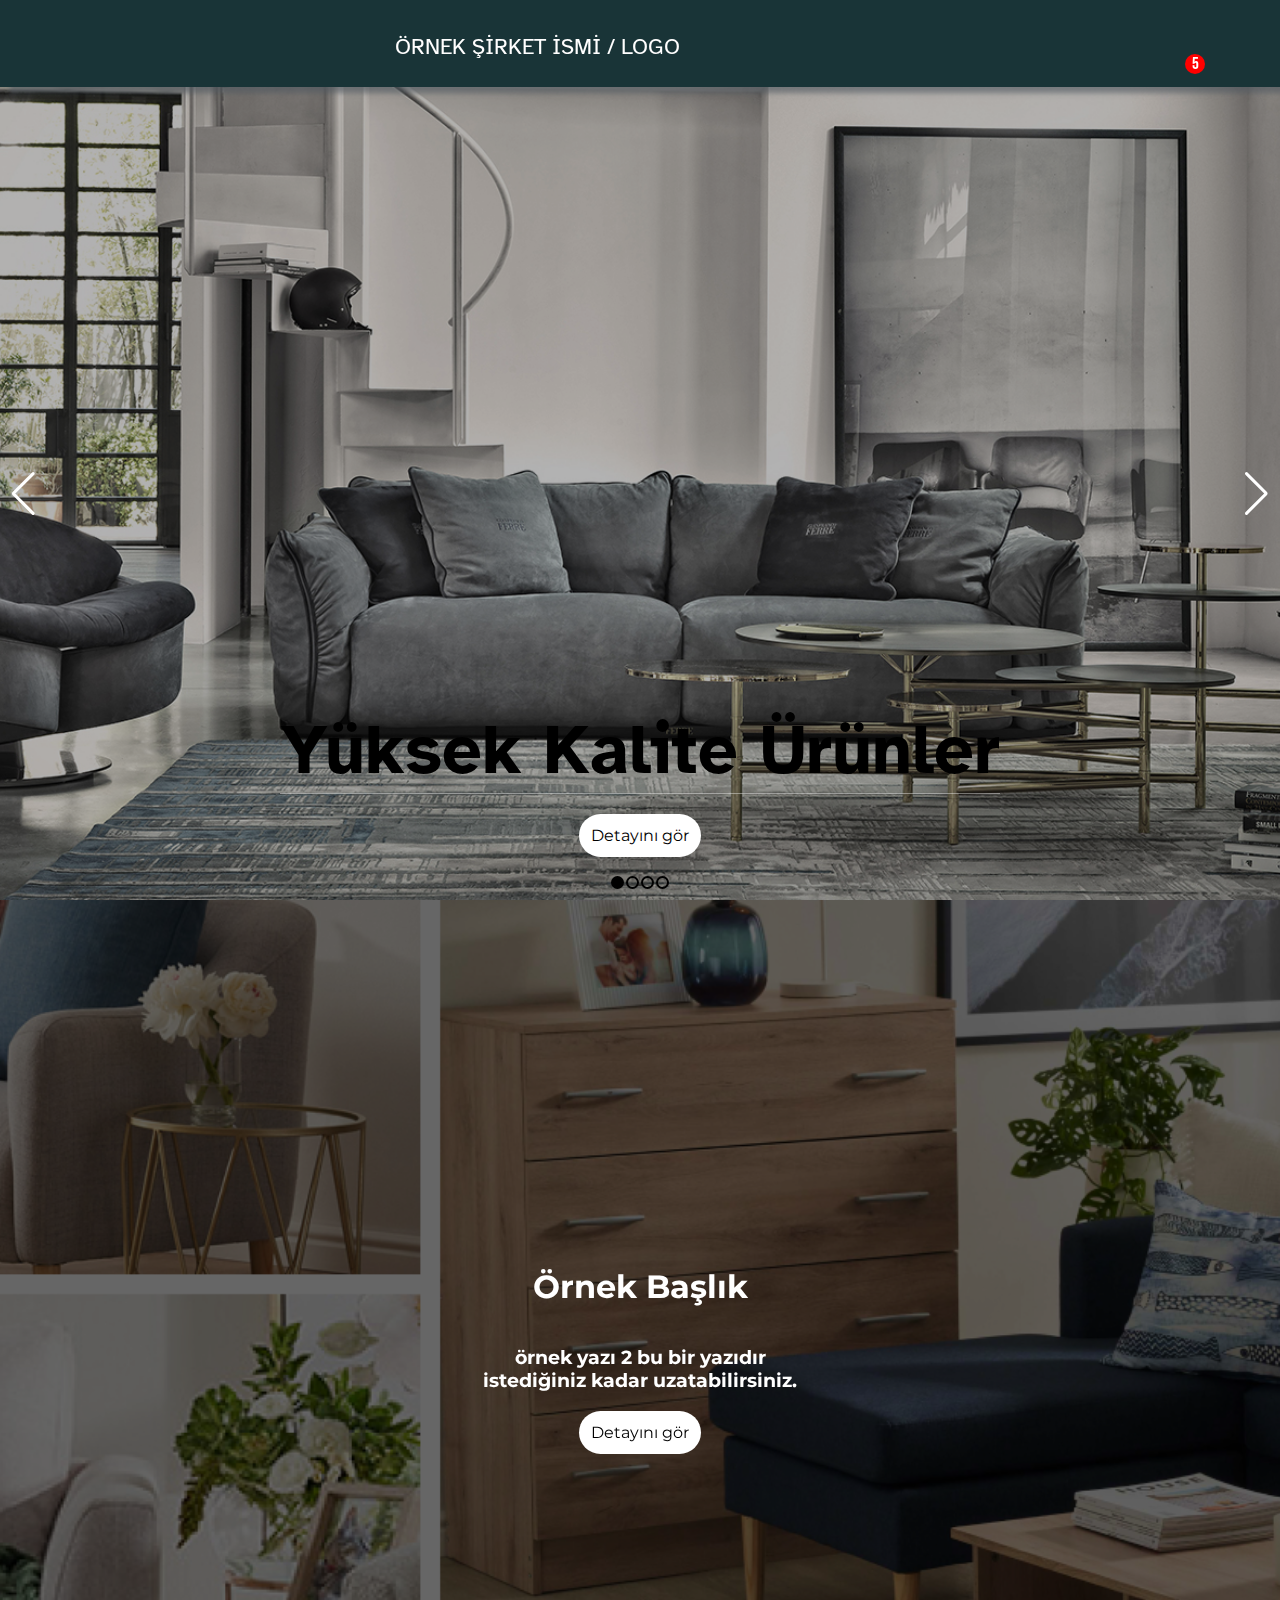
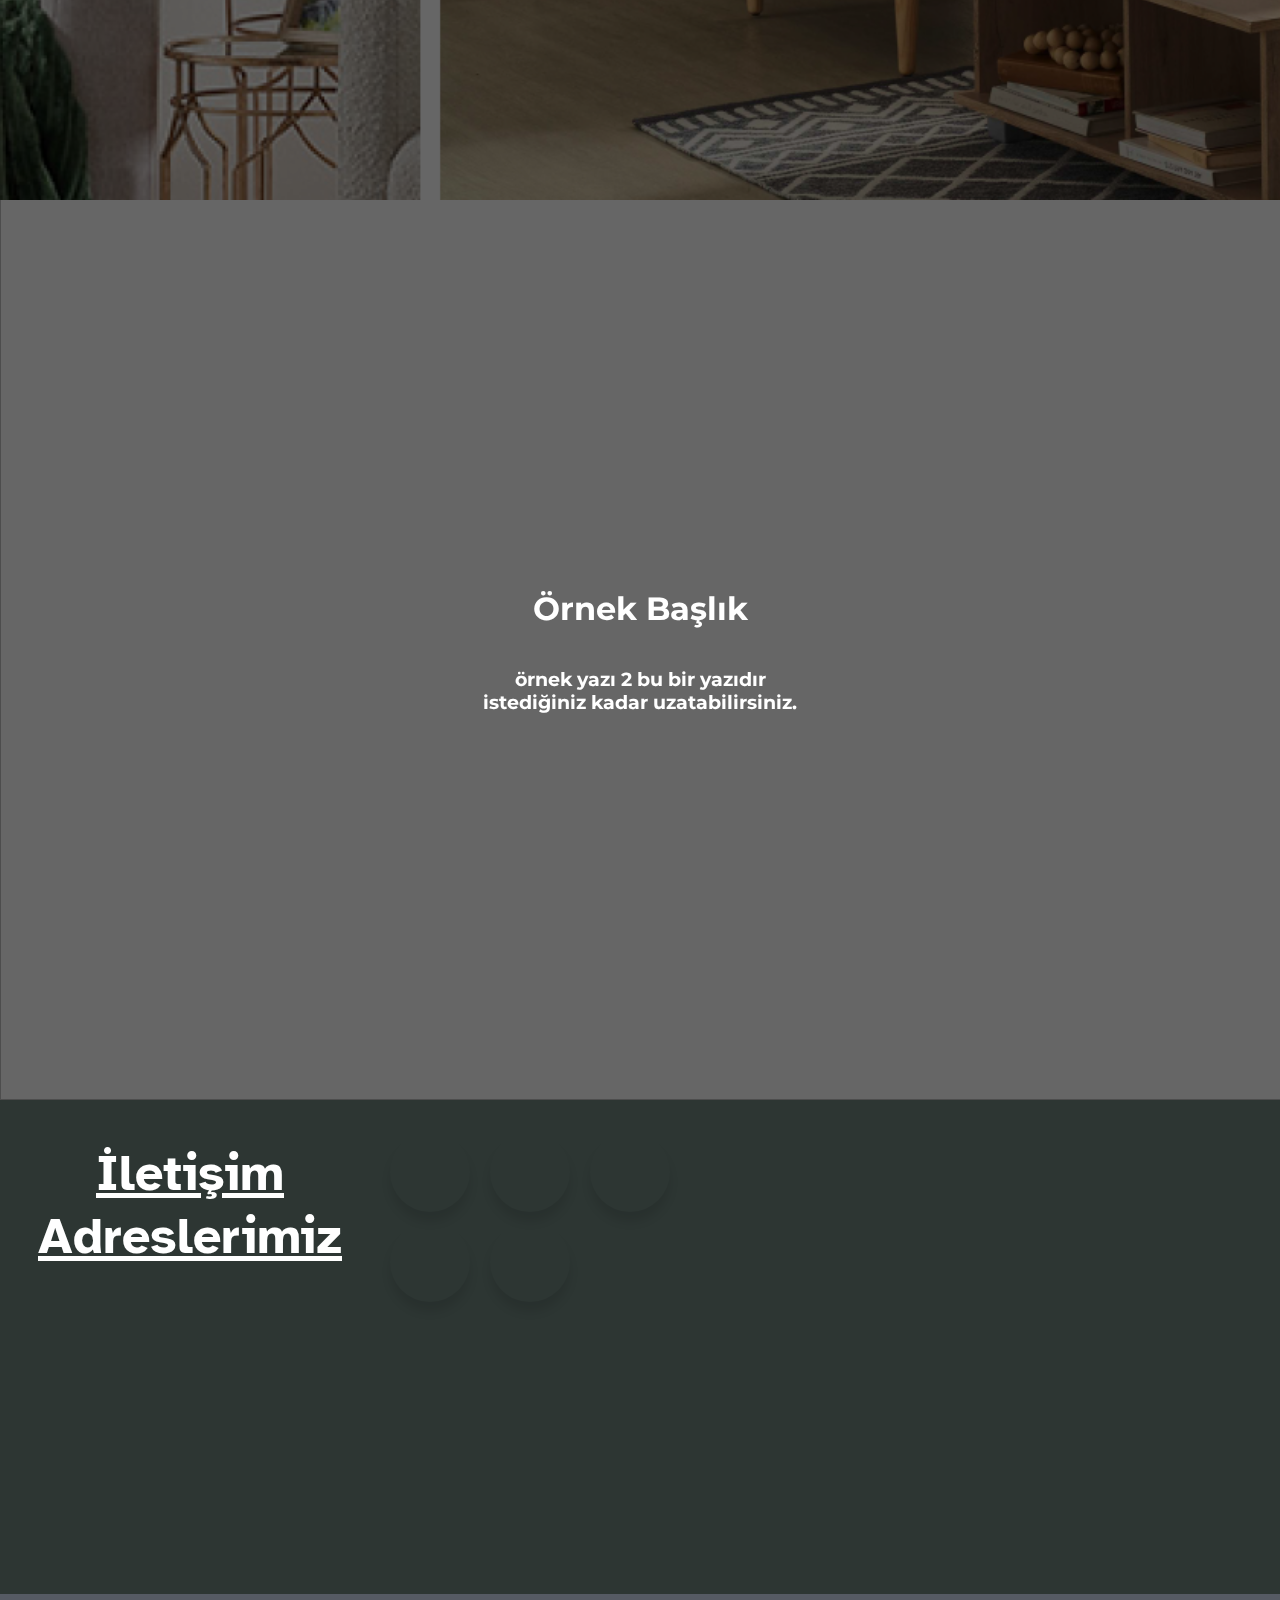
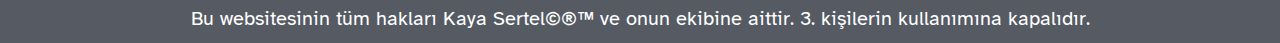
==== commit 976e2642: "Update detail.html" ====
--- a/detail/detail.html
+++ b/detail/detail.html
@@ -2,7 +2,7 @@
 <!DOCTYPE html>
 <html  lang="tr" dir="ltr" data-cast-api-enabled="true">
 <head>
-<title>Mobilya</title>
+<title>Mobilya İçeriği</title>
 <link rel="icon" href="../files/photos/sofa_logo.png" type="image/gif" sizes="16x16">
 <meta name="viewport" content="width=device-width, initial-scale=1, maximum-scale=0, minimum-scale=1">
 <noscript>
@@ -144,7 +144,7 @@
 						</a>
 					</div>
 				</div>
-				<img src="files/photos/furniture_photo_example_1.jpg" class="swiper_slide_img" />
+				<img src="../files/photos/furniture_photo_example_1.jpg" class="swiper_slide_img" />
 				
 			</div>
 			<div class="swiper-slide">
@@ -161,7 +161,7 @@
 						</a>
 					</div>
 				</div>
-				<img src="files/photos/furniture_photo_example_2.jpg" class="swiper_slide_img" />
+				<img src="../files/photos/furniture_photo_example_2.jpg" class="swiper_slide_img" />
 			</div>
 			<div class="swiper-slide">
 				<div class="go_furniture_detail_outer"></div>
@@ -177,7 +177,7 @@
 						</a>
 					</div>
 				</div>
-				<img src="files/photos/furniture_photo_example_3.png" class="swiper_slide_img" />
+				<img src="../files/photos/furniture_photo_example_3.png" class="swiper_slide_img" />
 			</div>
 			<div class="swiper-slide">
 				<div class="go_furniture_detail_outer"></div>
@@ -193,7 +193,7 @@
 						</a>
 					</div>
 				</div>
-				<img src="files/photos/furniture_photo_example_4.jpg" class="swiper_slide_img" />
+				<img src="../files/photos/furniture_photo_example_4.jpg" class="swiper_slide_img" />
 			</div>
 		</div>
 	</div>
@@ -217,7 +217,7 @@
 
 <div class="main_container_2">
 	<div class="main_container_2_bg_photo_part">
-		<img src="files/photos/furniture_photo_example_4.jpg" class="main_container_2_bg_photo" />
+		<img src="../files/photos/furniture_photo_example_4.jpg" class="main_container_2_bg_photo" />
 	</div>
 	<div class="main_container_2_text_part">
 		<h1>Örnek Başlık</h1>
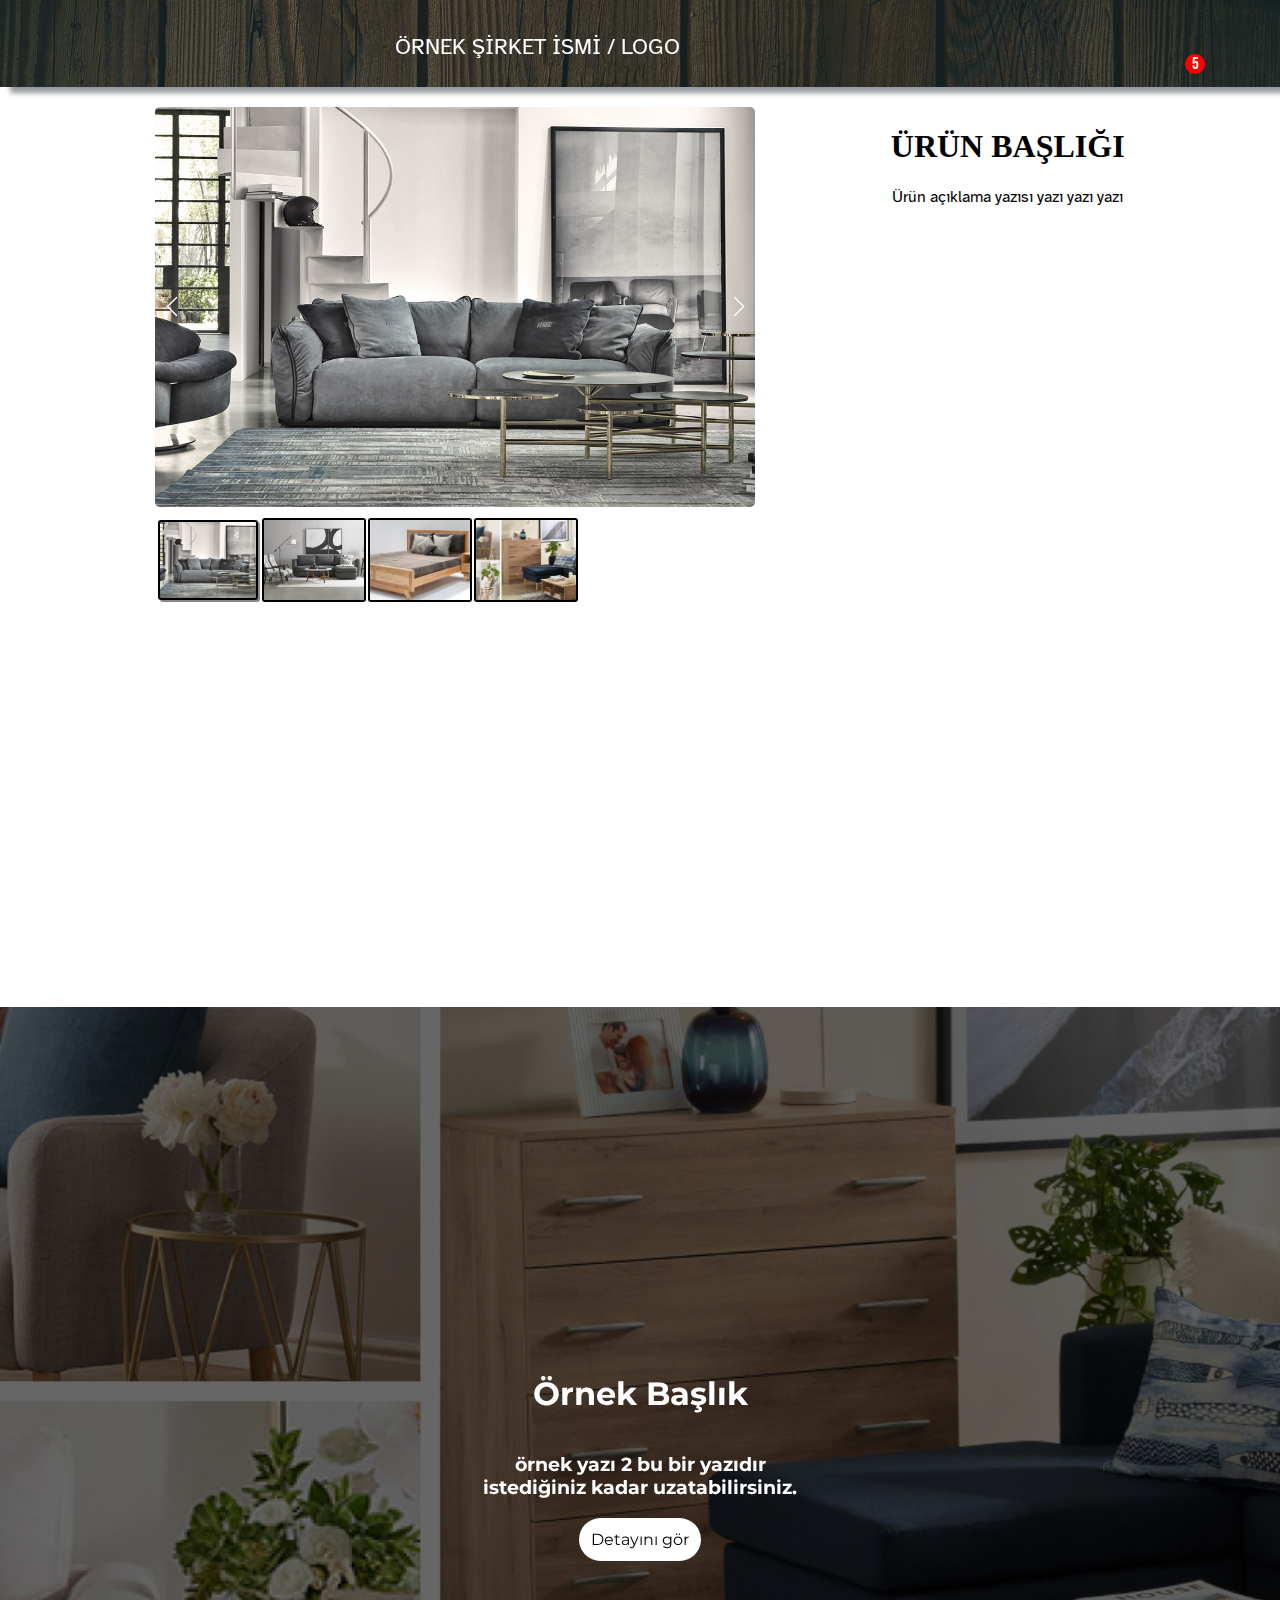
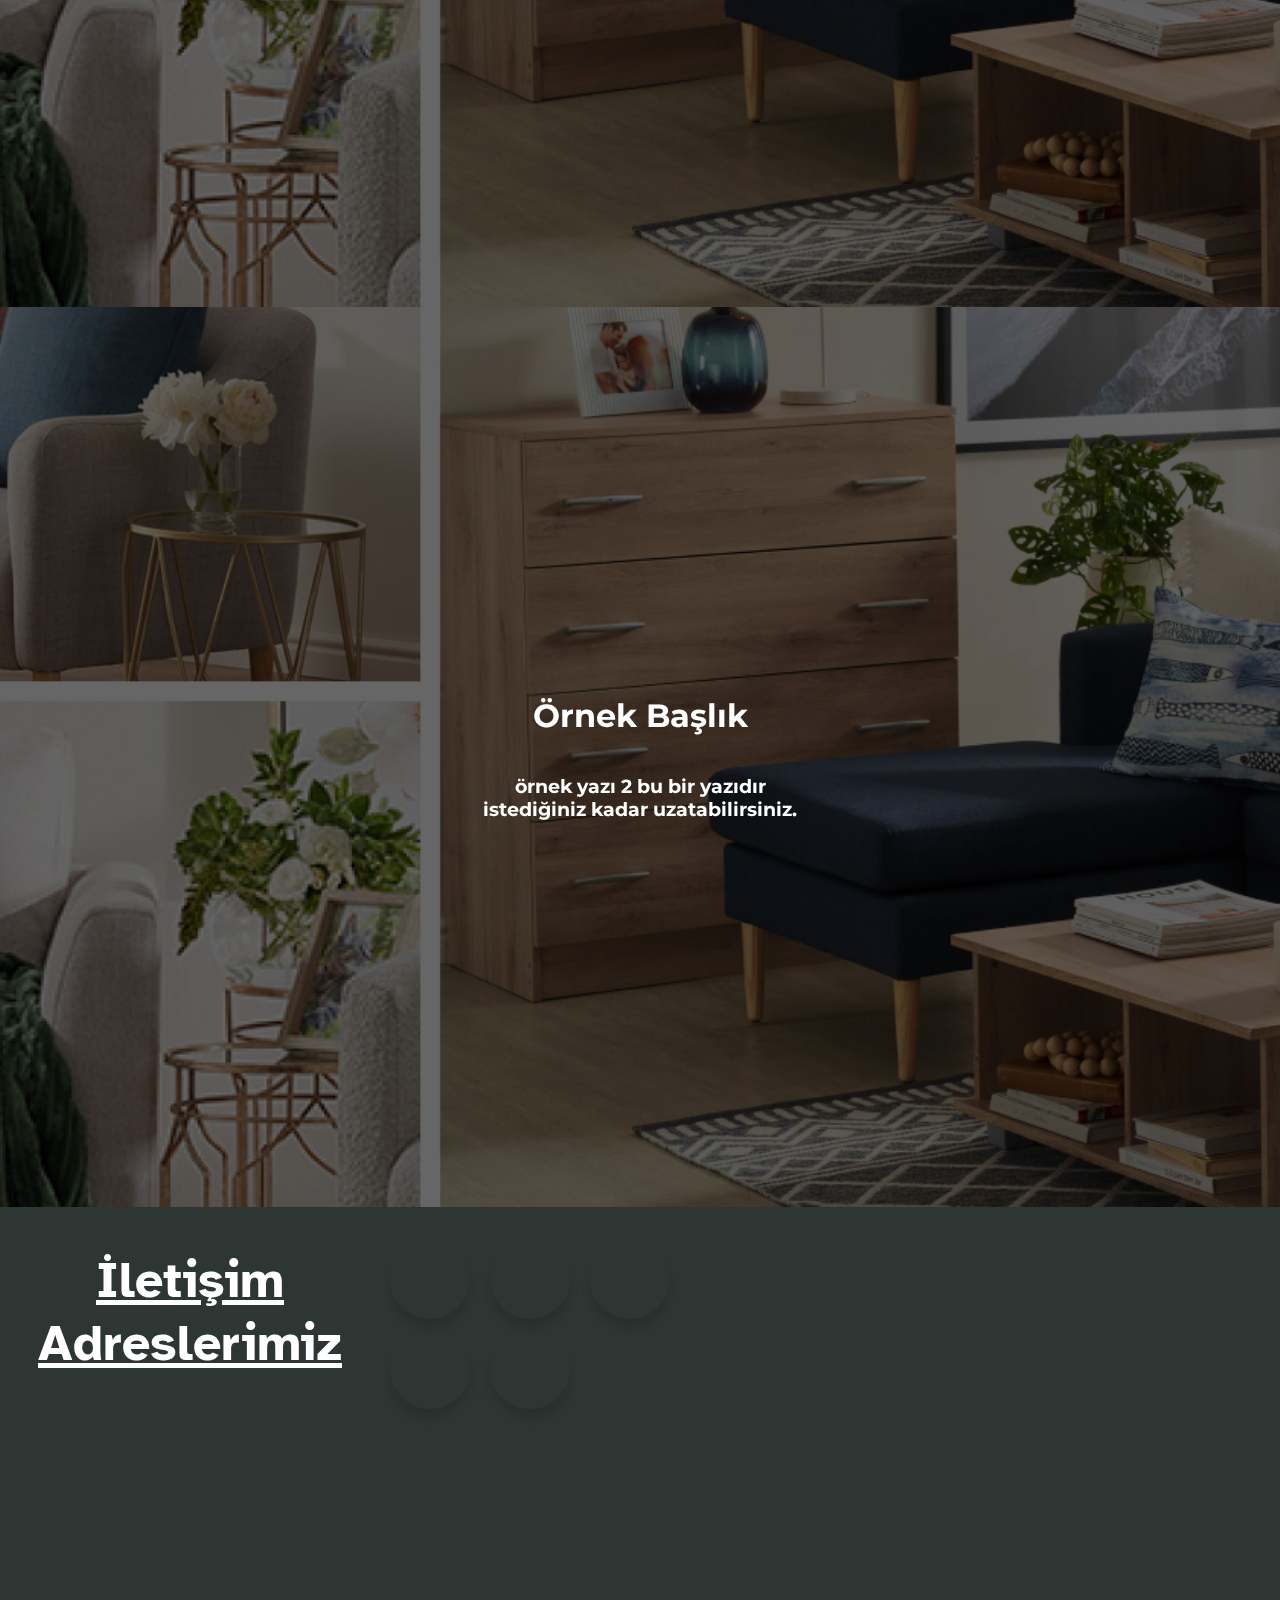
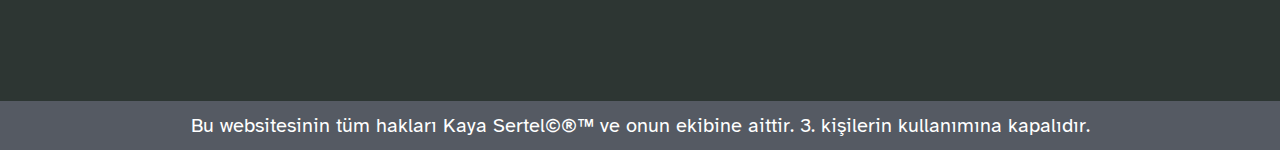
==== commit 23ad4638: "Update detail.html" ====
--- a/detail/detail.html
+++ b/detail/detail.html
@@ -126,93 +126,54 @@
 <div class="main_div">
 
 <div class="fixed_menu_space"></div>
-
-<div class="swiper-container-wrapper">
-	<div class="swiper-container swiper_cont">
-		<div class="swiper-wrapper">
-			<div class="swiper-slide">
-				<div class="go_furniture_detail_outer"></div>
-				<div class="go_furniture_detail noselect">
-					<div class="go_furniture_detail_cont_1">
-						<div class="img_slogan_cont">
-							<h1 class="img_slogan_txt">Yüksek Kalite Ürünler</h1>
-						</div>
-						<a href="detail/detail.html" class="go_furniture_detail_a">
-							<div class="go_furniture_detail_cont_2">
-								<p class="go_furniture_detail_txt">Detayını gör</p>
-							</div>
-						</a>
+<div class="container_1">
+
+	<div class="product_cont">
+		<div class="swiper_container_wrapper_outer noselect">
+			<div class="swiper-container-wrapper">
+				<div class="swiper-container swiper_cont">
+					<div class="swiper-wrapper">
+						<div class="swiper-slide">
+							<img src="../files/photos/furniture_photo_example_1.jpg" class="swiper_slide_img" />
+				
+						</div>
+						<div class="swiper-slide">
+							<img src="../files/photos/furniture_photo_example_2.jpg" class="swiper_slide_img" />
+						</div>
+						<div class="swiper-slide">
+							<img src="../files/photos/furniture_photo_example_3.png" class="swiper_slide_img" />
+						</div>
+						<div class="swiper-slide">
+							<img src="../files/photos/furniture_photo_example_4.jpg" class="swiper_slide_img" />
+						</div>
 					</div>
 				</div>
-				<img src="../files/photos/furniture_photo_example_1.jpg" class="swiper_slide_img" />
-				
-			</div>
-			<div class="swiper-slide">
-				<div class="go_furniture_detail_outer"></div>
-				<div class="go_furniture_detail noselect">
-					<div class="go_furniture_detail_cont_1">
-						<div class="img_slogan_cont">
-							<h1 class="img_slogan_txt">Ürün Yazısı 2</h1>
-						</div>
-						<a href="https://www.google.com/" class="go_furniture_detail_a">
-							<div class="go_furniture_detail_cont_2">
-								<p class="go_furniture_detail_txt">Detayını gör</p>
-							</div>
-						</a>
-					</div>
-				</div>
-				<img src="../files/photos/furniture_photo_example_2.jpg" class="swiper_slide_img" />
-			</div>
-			<div class="swiper-slide">
-				<div class="go_furniture_detail_outer"></div>
-				<div class="go_furniture_detail noselect">
-					<div class="go_furniture_detail_cont_1">
-						<div class="img_slogan_cont">
-							<h1 class="img_slogan_txt">Ürün Yazısı 3</h1>
-						</div>
-						<a href="https://www.google.com/" class="go_furniture_detail_a">
-							<div class="go_furniture_detail_cont_2">
-								<p class="go_furniture_detail_txt">Detayını gör</p>
-							</div>
-						</a>
-					</div>
-				</div>
-				<img src="../files/photos/furniture_photo_example_3.png" class="swiper_slide_img" />
-			</div>
-			<div class="swiper-slide">
-				<div class="go_furniture_detail_outer"></div>
-				<div class="go_furniture_detail noselect">
-					<div class="go_furniture_detail_cont_1">
-						<div class="img_slogan_cont">
-							<h1 class="img_slogan_txt">ÜRÜN YAZISI 4</h1>
-						</div>
-						<a href="https://www.google.com/" class="go_furniture_detail_a">
-							<div class="go_furniture_detail_cont_2">
-								<p class="go_furniture_detail_txt">Detayını gör</p>
-							</div>
-						</a>
-					</div>
-				</div>
-				<img src="../files/photos/furniture_photo_example_4.jpg" class="swiper_slide_img" />
-			</div>
-		</div>
-	</div>
-
-	<!-- Add the navigation buttons -->
-	<div class="swiper-button-prev left_right_buttons_swipper"></div>
-	<div class="swiper-button-next left_right_buttons_swipper"></div>
-	<div class="transition_sign">
-		<div class="transition_sign_cont">
-
-			<div class="trans_click trans_active" id="transClick_0"></div>
-			<div class="trans_click" id="transClick_1"></div>
-			<div class="trans_click" id="transClick_2"></div>
-			<div class="trans_click" id="transClick_3"></div>
-
-
-		</div>
-	</div>
+
+				<!-- Add the navigation buttons -->
+				<div class="swiper-button-prev left_right_buttons_swipper"></div>
+				<div class="swiper-button-next left_right_buttons_swipper"></div>
   
+			</div>
+
+			<div class="transition_sign">
+				<div class="transition_sign_cont">
+
+					<div class="trans_click trans_active" id="transClick_0"> <img class="trans_button_img" src="../files/photos/furniture_photo_example_1.jpg" /></div>
+					<div class="trans_click" id="transClick_1"><img class="trans_button_img" src="../files/photos/furniture_photo_example_2.jpg" /></div>
+					<div class="trans_click" id="transClick_2"><img class="trans_button_img" src="../files/photos/furniture_photo_example_3.png" /></div>
+					<div class="trans_click" id="transClick_3"><img class="trans_button_img" src="../files/photos/furniture_photo_example_4.jpg" /></div>
+					<!--<div class="trans_click" id="transClick_4"><img class="trans_button_img" src="../files/photos/furniture_photo_example_1.jpg" /></div>
+					<div class="trans_click" id="transClick_5"><img class="trans_button_img" src="../files/photos/furniture_photo_example_1.jpg" /></div>-->
+
+				</div>
+			</div>
+		</div>
+		<div class="product_text_contant_main">
+			<h1>ÜRÜN BAŞLIĞI</h1>
+			<p>Ürün açıklama yazısı yazı yazı yazı</p>
+		</div>
+		
+	</div>
 </div>
 
 <div class="main_container_2">
@@ -233,7 +194,7 @@
 
 <div class="main_container_2">
 	<div class="main_container_2_bg_photo_part">
-		<img src="files/photos/furniture_photo_example_4.jpg" class="main_container_2_bg_photo" />
+		<img src="../files/photos/furniture_photo_example_4.jpg" class="main_container_2_bg_photo" />
 	</div>
 	<div class="main_container_2_text_part">
 		<h1>Örnek Başlık</h1>
--- a/detail/detail_files/detail.css
+++ b/detail/detail_files/detail.css
@@ -83,7 +83,7 @@
 	height: 100%;
 	width: 100%;
 	
-	background-image: url("./photos/wood_background_photo.jpg");
+	background-image: url("../../files/photos/wood_background_photo.jpg");
 	background-position: center;
 	background-repeat: no-repeat;
 	background-size: cover;
@@ -575,13 +575,6 @@
 	font-family: Atkinson Hyperlegible, sans-serif;
 }
 
-.go_furniture_detail_outer {
-	position: absolute;
-	width: 100%;
-	height: 100%;
-	background-color: rgba(0, 0, 0, 0.3);
-}
-
 .go_furniture_detail {
 	bottom: 43px;
 	display: block;
@@ -637,39 +630,61 @@
 .transition_sign {
 	display: flex;
 	justify-content: center;
-	position: absolute;
+	position: relative;
 	width: 100%;
 	z-index: 13;
-	bottom: 10px;
+	bottom: -10px;
 }
 
 .transition_sign_cont {
 	display: flex;
-}
-
+	flex-direction: row;
+    align-items: center;
+    flex-wrap: wrap;
+	width: 1900px;
+}
+:root {
+    --swiper-navigation-size: 20px;
+}
 .trans_click {
-	border-radius: 20px;
-	height: 9px;
-	width: 9px;
+	border-radius: 3px;
+	height: 80px;
+	width: 100px;
 	border: 2px solid black;
 	cursor: pointer;
 	margin: 1px;
 	background: none;
-}
-
-.trans_click:hover {
-	/*border: 2px solid grey;*/
+	overflow: hidden;
+}
+
+.trans_button_img {
+	width: 100%;
+    height: 100%;
+	object-fit: cover;
+}
+
+.trans_click:hover {	
+	height: 76px;
+	width: 96px;
+		margin-left: 3px;
+		margin-right: 3px;
 	/*background: black;*/
 	animation: trans_click_ani 0.3s;
 }
 
 @keyframes trans_click_ani {
 	from {
-		/*border: 2px solid black;*/
+		height: 80px;
+		width: 100px;
+		margin-left: 1px;
+		margin-right: 1px;
 		/*background: none;*/
 	}
 	to	{
-		/*border: 2px solid black;*/
+		height: 76px;
+		width: 96px;
+		margin-left: 3px;
+		margin-right: 3px;
 		/*background: grey;*/
 	}
 }
@@ -677,6 +692,11 @@
 .trans_active {
 	border: 2px solid black !important;
 	background: black !important;
+	height: 76px !important;
+	width: 96px !important;	
+	margin-left: 3px !important;
+		margin-right: 3px !important;
+	box-shadow: 2px 2px #888888;
 	cursor: default;
 }
 
@@ -688,6 +708,12 @@
 	margin: 0px;
 	font-family: Montserrat, sans-serif;
 }
+
+.container_1 {
+	height: 100vh;
+	width: 100%;
+}
+
 
 .main_container_2 {
 	position: relative;
@@ -858,13 +884,52 @@
   color: #ffffff;
 }
 
+.swiper_container_wrapper_outer {
+	width: 600px;
+	height: 600px;
+	position: relative;
+}
+
 .swiper-container-wrapper {
 	z-index: 6;
 	position: relative;
-	width: 100%;
+	height: 400px;
+	overflow: hidden;
+	border-radius: 5px;
 }
 .swiper-container {
 	height: 100%;
+}
+
+.product_cont {
+	display: flex;
+	margin: 20px;
+}
+
+.product_text_contant_main {
+	text-align: center;
+}
+
+@media only screen and (min-width: 301px) and (max-width: 1101px) { 
+	.product_cont {
+	    justify-content: space-evenly;
+	}
+	
+	.product_cont {
+		
+		align-items: center;
+		flex-direction: column;
+	}
+	
+	.container_1 {
+		height: auto !important;
+	}
+}
+
+@media only screen and (min-width: 1101px) { 
+	.product_cont {
+	    justify-content: space-evenly;
+	}
 }
 
 :root {
